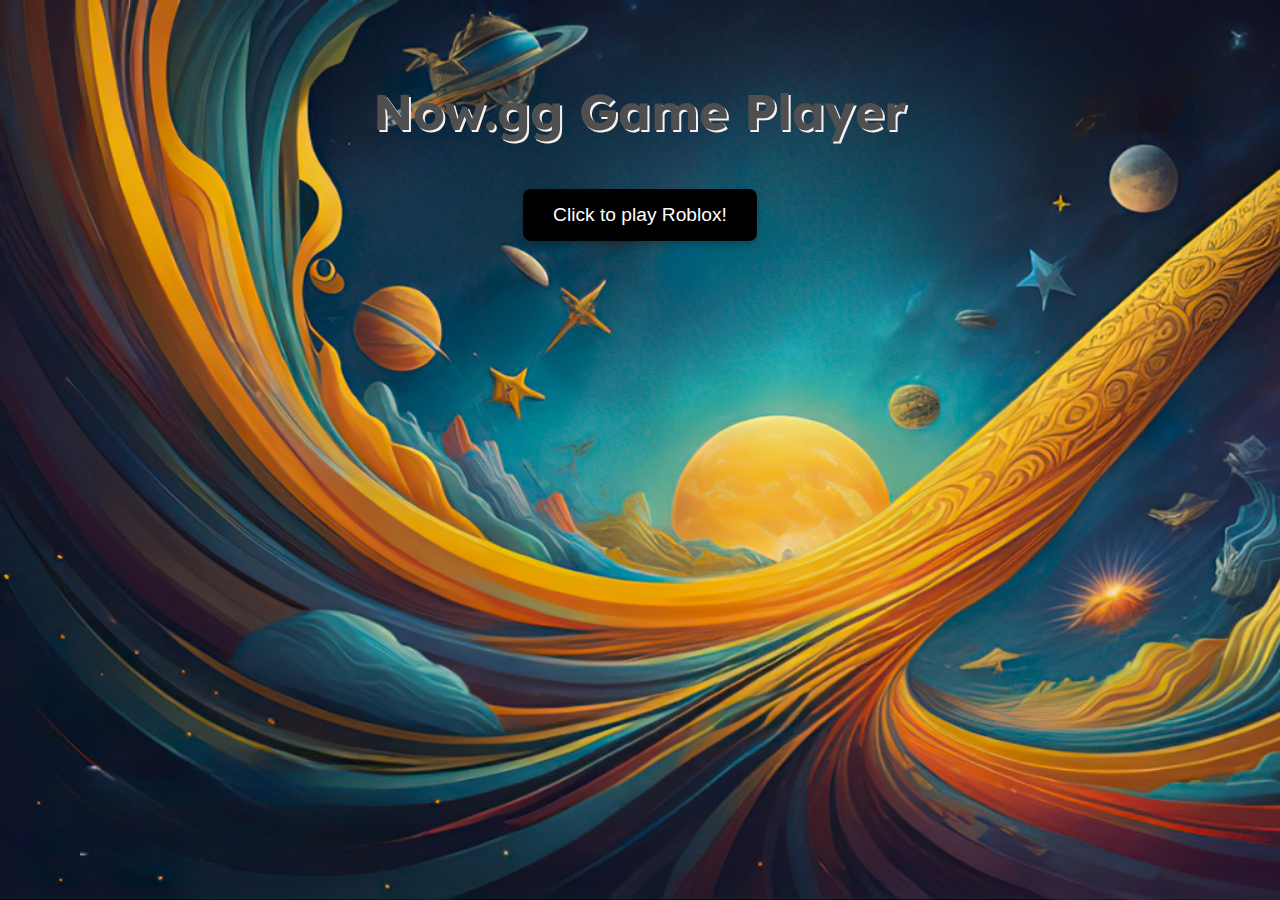
==== rblx.html @ 131366b0 "Update rblx.html" ====
<style>
  @import url('https://fonts.googleapis.com/css2?family=Lexend:wght@800&display=swap');
  font-family: 'Lexend', sans-serif;
</style>

<html>
<head>
  <link href='nggstyle.css' rel='stylesheet'>
</head>
                      <script>
                        particlesJS('particles-js', {
                            particles: {
                                number: {
                                    value: 80,
                                    density: {
                                        enable: true,
                                        value_area: 1000
                                    }
                                },
                                color: {
                                    value: '#ffffff'
                                },
                                shape: {
                                    type: 'circle',
                                    stroke: {
                                        width: 0,
                                        color: '#000000'
                                    },
                                    polygon: {
                                        nb_sides: 5
                                    }
                                },
                                opacity: {
                                    value: 0.5,
                                    random: false,
                                    anim: {
                                        enable: false,
                                        speed: 1,
                                        opacity_min: 0.1,
                                        sync: false
                                    }
                                },
                                size: {
                                    value: 3,
                                    random: true,
                                    anim: {
                                        enable: false,
                                        speed: 40,
                                        size_min: 0.1,
                                        sync: false
                                    }
                                },
                                line_linked: {
                                    enable: true,
                                    distance: 150,
                                    color: '#ffffff',
                                    opacity: 0.4,
                                    width: 1
                                },
                                move: {
                                    enable: true,
                                    speed: 6,
                                    direction: 'none',
                                    random: false,
                                    straight: false,
                                    out_mode: 'out',
                                    bounce: false,
                                    attract: {
                                        enable: false,
                                        rotateX: 600,
                                        rotateY: 1200
                                    }
                                }
                            },
                            interactivity: {
                                detect_on: 'canvas',
                                events: {
                                    onhover: {
                                        enable: true,
                                        mode: 'repulse'
                                    },
                                    onclick: {
                                        enable: true,
                                        mode: 'push'
                                    },
                                    resize: true
                                },
                                modes: {
                                    grab: {
                                        distance: 400,
                                        line_linked: {
                                            opacity: 1
                                        }
                                    },
                                    bubble: {
                                        distance: 400,
                                        size: 40,
                                        duration: 2,
                                        opacity: 8,
                                        speed: 3
                                    },
                                    repulse: {
                                        distance: 200
                                    },
                                    push: {
                                        particles_nb: 4
                                    }
                                }
                            }
                        });
                    </script>
   <!-- Styles -->
                    <style>
                        /* For screens under 600px */
                        @media screen and (max-width: 1600px) {
                            body {
                                overflow-y: scroll; /* Always show vertical scrollbar */
                            }
                        }

                        /* For screens above 600px */
                        @media screen and (min-width: 1601px) {
                            body {
                                overflow-y: hidden; /* Hide vertical scrollbar */
                            }
                        }
                        /* Rest of your existing styles */
                        /* Font Face */
                        @font-face {
                            font-family: "Lexend", sans-serif;
                            src: url('https://fonts.googleapis.com/css2?family=Lexend:wght@100..900&display=swap');
                        }

                        /* Message Box */
                        .message-box {
                            position: fixed;
                            top: 20px;
                            right: 20px;
                            padding: 20px;
                            background: #252525;
                            border: 0px solid #ccc;
                            border-left: 5px solid red;
                            border-radius: 5px;
                            z-index: 999; /* Lower z-index */
                            display: none;
                            font-size: 20px;
                            font-family: "Lexend", sans-serif;
                            color: #ffffff; 
                        }

                        /* Additional Styles */
                        p, h2, h5, h4 {
                            color: white;
                        }

                        body {
                            text-align: center;
                            padding-top: 60px; /* Adjust for the fixed navbar */
                        }

                        a {
                            text-align: left;
                        }

                        /* Navbar */
                        .navbar {
                            position: fixed;
                            top: 0;
                            left: 0;
                            width: 100%;
                            z-index: 1000; /* Higher z-index */
                        }

                        #box {
                            margin-top: calc(100px - 3%); /* Adjust according to your navbar height */
                            z-index: 998; /* Lower z-index than navbar */
                        }
                        /* Slimmer scrollbar */
                        ::-webkit-scrollbar {
                          width: 5px; /* width of the scrollbar */
                        }

                        ::-webkit-scrollbar-track {
                          background: #222; /* color of the track */
                        }

                        ::-webkit-scrollbar-thumb {
                          background: #555; /* color of the thumb */
                          border-radius: 10px; /* roundness of the thumb */
                        }
                        .ad {
                            margin-bottom: 20px; /* Add margin to create space below the ad */
                        }
                    </style>
<body>
  <body style="background-color:black;">
  <header>Now.gg Game Player</header>
  <form onsubmit="goNowgg()">
  </form>
  <div>
    <button onclick="proxy('https://now.gg/play/roblox-corporation/5349/roblox');">Click to play Roblox!</button>

</body>
</html>

<!--Scripts-->
<script>
async function registerSW() {    
  const workerURL = "./sw.js";
  const worker = await navigator.serviceWorker.getRegistration(workerURL, {
    scope: __uv$config.prefix,
  });
  return navigator.serviceWorker.register(workerURL, { scope: __uv$config.prefix });
}
function proxy(url) {
  registerSW().then(worker => {   
    window.location.href = __uv$config.prefix + __uv$config.encodeUrl(url);
  });
}
function goNowgg() {
  var url = document.getElementById("url").value;  
  var regex = /^https:\/\/now\.gg\/play\/([^/]+)\/(\d+)\/([^/]+)$/;
  if (regex.test(url)) {
    proxy(url);
  } else {
    alert("Please enter a valid Now.gg URL and try again (Use https:// at the start of your URL)!");
  }
}
</script>
<!--Ultraviolet Scripts-->
<script src="uv/uv.bundle.js"></script>
<script src="uv/uv.config.js"></script>
---- nggstyle.css ----
body {
  margin: 0;
  padding: 0;
  font-family: 'Lexend', sans-serif;  background-size: cover;
  background-image: url(nggbg.png);
}

header {
  background-color: rgba(0, 0, 0, 0);
  color: #4f4f4f;
  padding: 20px;
  text-align: center;
  font-size: 50px;
  font-weight: bold;
  text-shadow: 2px 2px #f3f1f1;

}

nav {
  background-color: rgba(255, 255, 255, 0.7);
  padding: 10px;
  text-align: center;
  font-size: 25px;
  font-weight: bold;
  text-shadow: 1px 1px #000;
}

nav a {
  text-decoration: none;
  color: #fff;
  padding: 10px;
}

nav a:hover {
  background-color: rgba(0, 0, 0, 0.5);
  color: #fff;
}

section {
  padding: 50px;
  text-align: center;
  font-size: 35px;
  line-height: 1.5;
  color: #fff;
  text-shadow: 2px 2px #000;
}

footer {
  background-color: rgba(0, 0, 0, 0.5);
  color: #fff;
  padding: 20px;
  text-align: center;
  font-size: 20px;
  text-shadow: 1px 1px #000;
}

iframe {
  width: 100%;
  height: 900px;
  margin-top: 50px;
}
.input {
  font-family: 'Lexend', sans-serif;
  color: #333;
  font-size: 1rem;
  margin: 0 auto;
  padding: 1rem 2rem;
  border-radius: 0.2rem;
  background-color: #fff;
  border: 2px solid #000;
  width: 90%;
  height: auto;
  display: block;
  transition: all 0.3s;
}

.input:placeholder-shown+.fl {
  opacity: 0;
  visibility: hidden;
  -webkit-transform: translateY(-4rem);
  transform: translateY(-4rem);
}

h2 {
  font-weight: bold;
  text-align: center;
  color: white;
}
button {
  font-size: 1.2em;
  padding: 15px 30px;
  margin: 10px;
  background-color: #000000;
  color: #ffffff;
  border: none;
  border-radius: 8px;
  cursor: pointer;
  transition: background-color 0.3s ease;
  box-shadow: 0 4px 6px rgb(0, 0, 0, 0.2);
  z-index:9999;
}

div {
  text-align: center;
}
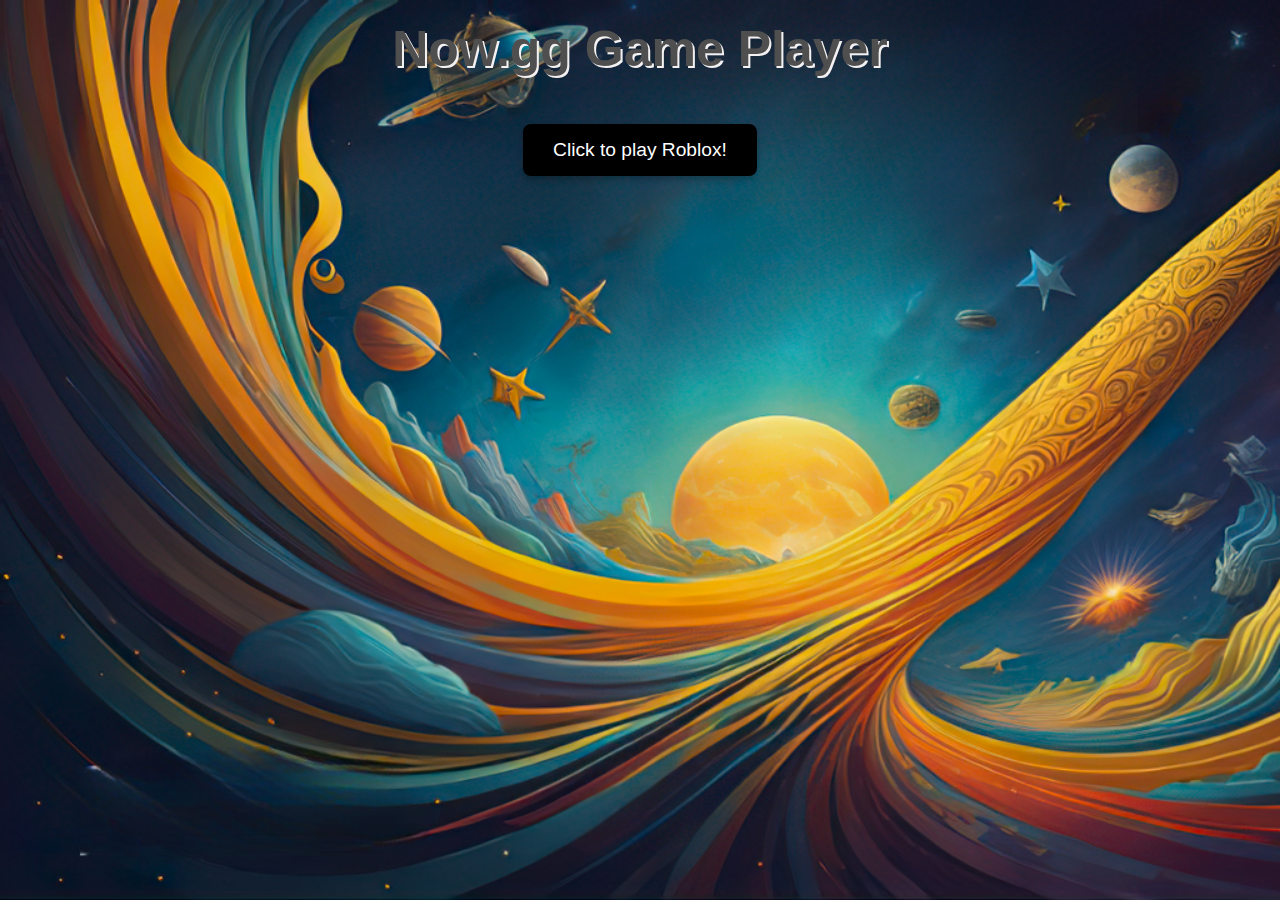
==== commit c35d8a9a: "Update rblx.html" ====
--- a/rblx.html
+++ b/rblx.html
@@ -1,197 +1,95 @@
 <style>
-  @import url('https://fonts.googleapis.com/css2?family=Lexend:wght@800&display=swap');
-  font-family: 'Lexend', sans-serif;
-</style>
+    /* Existing styles */
+    /* Font Face */
+    @font-face {
+        font-family: "Lexend", sans-serif;
+        src: url('https://fonts.googleapis.com/css2?family=Lexend:wght@100..900&display=swap');
+    }
+
+    /* Message Box */
+    .message-box {
+        position: fixed;
+        top: 20px;
+        right: 20px;
+        padding: 20px;
+        background: #252525;
+        border: 0px solid #ccc;
+        border-left: 5px solid red;
+        border-radius: 5px;
+        z-index: 999; /* Lower z-index */
+        display: none;
+        font-size: 20px;
+        font-family: "Lexend", sans-serif;
+        color: #ffffff; 
+    }
+
+    /* Additional Styles */
+    p, h2, h5, h4 {
+        color: white;
+    }
+
+    body {
+        text-align: center;
+        padding-top: 60px; /* Adjust for the fixed navbar */
+        background-color: black;
+    }
+
+    a {
+        text-align: left;
+    }
+
+    /* Navbar */
+    .navbar {
+        position: fixed;
+        top: 0;
+        left: 0;
+        width: 100%;
+        z-index: 1000; /* Higher z-index */
+    }
+
+    #box {
+        margin-top: calc(100px - 3%); /* Adjust according to your navbar height */
+        z-index: 998; /* Lower z-index than navbar */
+    }
+    /* Slimmer scrollbar */
+    ::-webkit-scrollbar {
+        width: 5px; /* width of the scrollbar */
+    }
+
+    ::-webkit-scrollbar-track {
+        background: #222; /* color of the track */
+    }
+
+    ::-webkit-scrollbar-thumb {
+        background: #555; /* color of the thumb */
+        border-radius: 10px; /* roundness of the thumb */
+    }
+
+    /* Glow effect */
+    button {
+        font-family: 'Lexend', sans-serif;
+        background-color: transparent;
+        border: none;
+        color: white;
+        padding: 10px 20px;
+        font-size: 16px;
+        cursor: pointer;
+        position: relative;
+        transition: all 0.3s ease;
+    }
+
+    button:hover {
+        box-shadow: 0 0 20px 0 rgba(255, 255, 255, 0.5);
+    }
+  </style>
 
 <html>
 <head>
   <link href='nggstyle.css' rel='stylesheet'>
 </head>
-                      <script>
-                        particlesJS('particles-js', {
-                            particles: {
-                                number: {
-                                    value: 80,
-                                    density: {
-                                        enable: true,
-                                        value_area: 1000
-                                    }
-                                },
-                                color: {
-                                    value: '#ffffff'
-                                },
-                                shape: {
-                                    type: 'circle',
-                                    stroke: {
-                                        width: 0,
-                                        color: '#000000'
-                                    },
-                                    polygon: {
-                                        nb_sides: 5
-                                    }
-                                },
-                                opacity: {
-                                    value: 0.5,
-                                    random: false,
-                                    anim: {
-                                        enable: false,
-                                        speed: 1,
-                                        opacity_min: 0.1,
-                                        sync: false
-                                    }
-                                },
-                                size: {
-                                    value: 3,
-                                    random: true,
-                                    anim: {
-                                        enable: false,
-                                        speed: 40,
-                                        size_min: 0.1,
-                                        sync: false
-                                    }
-                                },
-                                line_linked: {
-                                    enable: true,
-                                    distance: 150,
-                                    color: '#ffffff',
-                                    opacity: 0.4,
-                                    width: 1
-                                },
-                                move: {
-                                    enable: true,
-                                    speed: 6,
-                                    direction: 'none',
-                                    random: false,
-                                    straight: false,
-                                    out_mode: 'out',
-                                    bounce: false,
-                                    attract: {
-                                        enable: false,
-                                        rotateX: 600,
-                                        rotateY: 1200
-                                    }
-                                }
-                            },
-                            interactivity: {
-                                detect_on: 'canvas',
-                                events: {
-                                    onhover: {
-                                        enable: true,
-                                        mode: 'repulse'
-                                    },
-                                    onclick: {
-                                        enable: true,
-                                        mode: 'push'
-                                    },
-                                    resize: true
-                                },
-                                modes: {
-                                    grab: {
-                                        distance: 400,
-                                        line_linked: {
-                                            opacity: 1
-                                        }
-                                    },
-                                    bubble: {
-                                        distance: 400,
-                                        size: 40,
-                                        duration: 2,
-                                        opacity: 8,
-                                        speed: 3
-                                    },
-                                    repulse: {
-                                        distance: 200
-                                    },
-                                    push: {
-                                        particles_nb: 4
-                                    }
-                                }
-                            }
-                        });
-                    </script>
+                    
    <!-- Styles -->
-                    <style>
-                        /* For screens under 600px */
-                        @media screen and (max-width: 1600px) {
-                            body {
-                                overflow-y: scroll; /* Always show vertical scrollbar */
-                            }
-                        }
-
-                        /* For screens above 600px */
-                        @media screen and (min-width: 1601px) {
-                            body {
-                                overflow-y: hidden; /* Hide vertical scrollbar */
-                            }
-                        }
-                        /* Rest of your existing styles */
-                        /* Font Face */
-                        @font-face {
-                            font-family: "Lexend", sans-serif;
-                            src: url('https://fonts.googleapis.com/css2?family=Lexend:wght@100..900&display=swap');
-                        }
-
-                        /* Message Box */
-                        .message-box {
-                            position: fixed;
-                            top: 20px;
-                            right: 20px;
-                            padding: 20px;
-                            background: #252525;
-                            border: 0px solid #ccc;
-                            border-left: 5px solid red;
-                            border-radius: 5px;
-                            z-index: 999; /* Lower z-index */
-                            display: none;
-                            font-size: 20px;
-                            font-family: "Lexend", sans-serif;
-                            color: #ffffff; 
-                        }
-
-                        /* Additional Styles */
-                        p, h2, h5, h4 {
-                            color: white;
-                        }
-
-                        body {
-                            text-align: center;
-                            padding-top: 60px; /* Adjust for the fixed navbar */
-                        }
-
-                        a {
-                            text-align: left;
-                        }
-
-                        /* Navbar */
-                        .navbar {
-                            position: fixed;
-                            top: 0;
-                            left: 0;
-                            width: 100%;
-                            z-index: 1000; /* Higher z-index */
-                        }
-
-                        #box {
-                            margin-top: calc(100px - 3%); /* Adjust according to your navbar height */
-                            z-index: 998; /* Lower z-index than navbar */
-                        }
-                        /* Slimmer scrollbar */
-                        ::-webkit-scrollbar {
-                          width: 5px; /* width of the scrollbar */
-                        }
-
-                        ::-webkit-scrollbar-track {
-                          background: #222; /* color of the track */
-                        }
-
-                        ::-webkit-scrollbar-thumb {
-                          background: #555; /* color of the thumb */
-                          border-radius: 10px; /* roundness of the thumb */
-                        }
-                        .ad {
-                            margin-bottom: 20px; /* Add margin to create space below the ad */
-                        }
-                    </style>
+                   
 <body>
   <body style="background-color:black;">
   <header>Now.gg Game Player</header>
